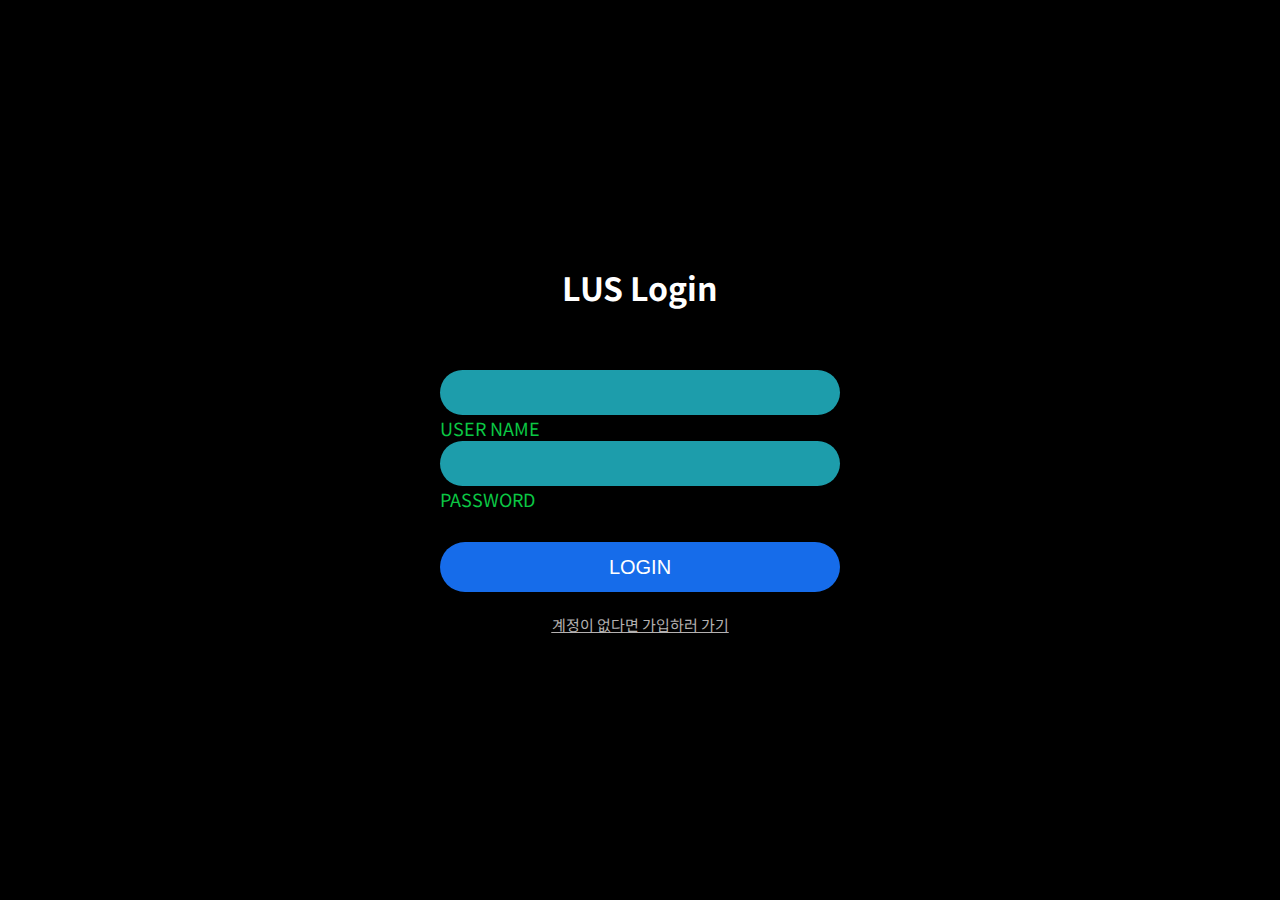
==== Login test.html @ 3884bc6e "Create Login page" ====
<!DOCTYPE html>
<html lang="en">
<head>
    <meta name="viewport" content="width=device-width, initial-scale=1.0">
    <title>Login</title>
    <link rel="stylesheet" href="/Login test.css">
    
</head>
<body>
    <section class = "Login-form">
        <h1>LUS Login</h1>
        <form action="">
            <div class = "int-area">
                <input type="text" name="id" id="id"
                autocomplete="off" required>
                <label for="id">USER NAME</label>
            </div>  

            <div class = "int-area">
                <input type="password" name="pw" id="pw"
                autocomplete="off" required>
                <label for="pw">PASSWORD</label>
            </div>
            
            <div class="btn-area">
                <button type="submit">LOGIN</button>
            </div>
        </form>
        <div class = "caption">
            <a href=""><u>계정이 없다면 가입하러 가기</u></a>
        </div>
    </section>
    
</body>
</html>
---- Login test.css ----
@import url('https://fonts.googleapis.com/css2?family=Noto+Sans+KR&display=swap');

*{margin: 0; padding: 0; box-sizing: border-box;}
body{
    font-family: 'Noto Sans KR', sans-serif;
    display: flex;
    justify-content: center;
    align-items: center;
    height: 100vh;
    background: black;
    background-size: cover;

}

body::before{
    content: "";
    position: absolute; z-index: 1;
    top: 0; right: 0; bottom: 0; left: 0;
}

.Login-form{position: relative; z-index: 2;}
.Login-form h1{
    font-size: 32px; color: #fff;
    text-align: center;
    margin-bottom: 60px;
}
.int-area{width: 400px;}
.int-area input{
    width: 100%;
    padding: 20px 10px 10px;
    background-color: rgb(29, 157, 171);
    border: none;
    border-bottom: 18px; color: #fff;
    outline: none;
    border-radius: 25px;
}
.int-area label{
    font-size: 18px; color:rgb(11, 199, 68) ;
    transition: top .5s ease;
}
.int-area input:focus+label,
.int-area input:valid+label{
    top: -2px;
    font-size: 13px; color: #166cea;
}
.int-area label.warning{
    color: red !important;
    animation: warning .3s ease;
    animation-iteration-count: 3;
}
.btn-area{margin-top: 30px;}
.btn-area button{
    width: 100%; height: 50px;
    background: #166cea ;
    color: #fff;
    font-size: 20px;
    border: none;
    border-radius: 25px;
    cursor: pointer
}

.caption{
    margin-top: 20px;
    text-align: center;
}
.caption a{
    font-size: 15px; color: #b4b1b1;
    .caption{
        margin-top: 20px;
        text-align: center;
    }
    .caption a{
        font-size: 15px; color: #999;
    }
}
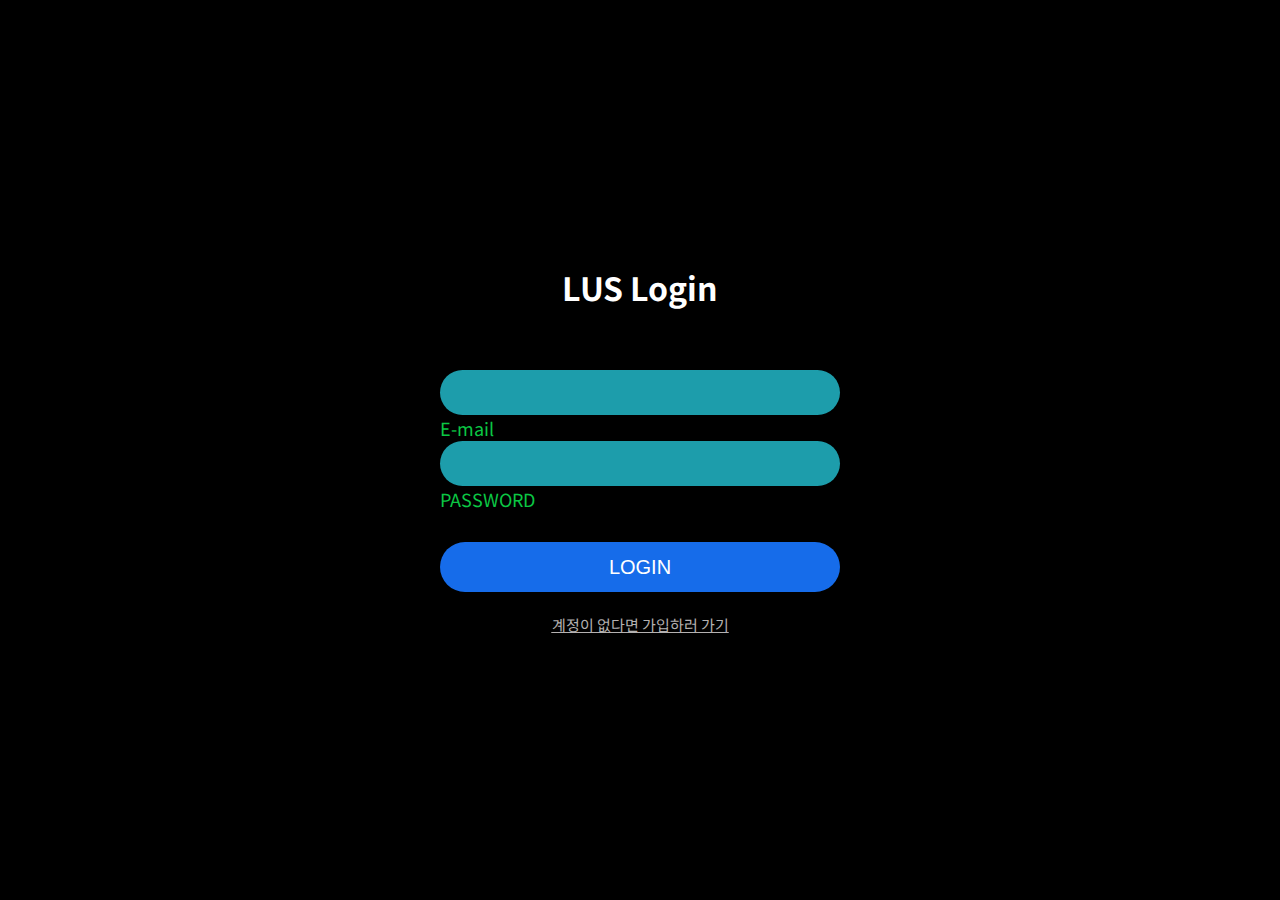
==== commit a146d290: "first commit" ====
--- a/Login test.html
+++ b/Login test.html
@@ -13,7 +13,7 @@
             <div class = "int-area">
                 <input type="text" name="id" id="id"
                 autocomplete="off" required>
-                <label for="id">USER NAME</label>
+                <label for="id">E-mail</label>
             </div>  
 
             <div class = "int-area">
